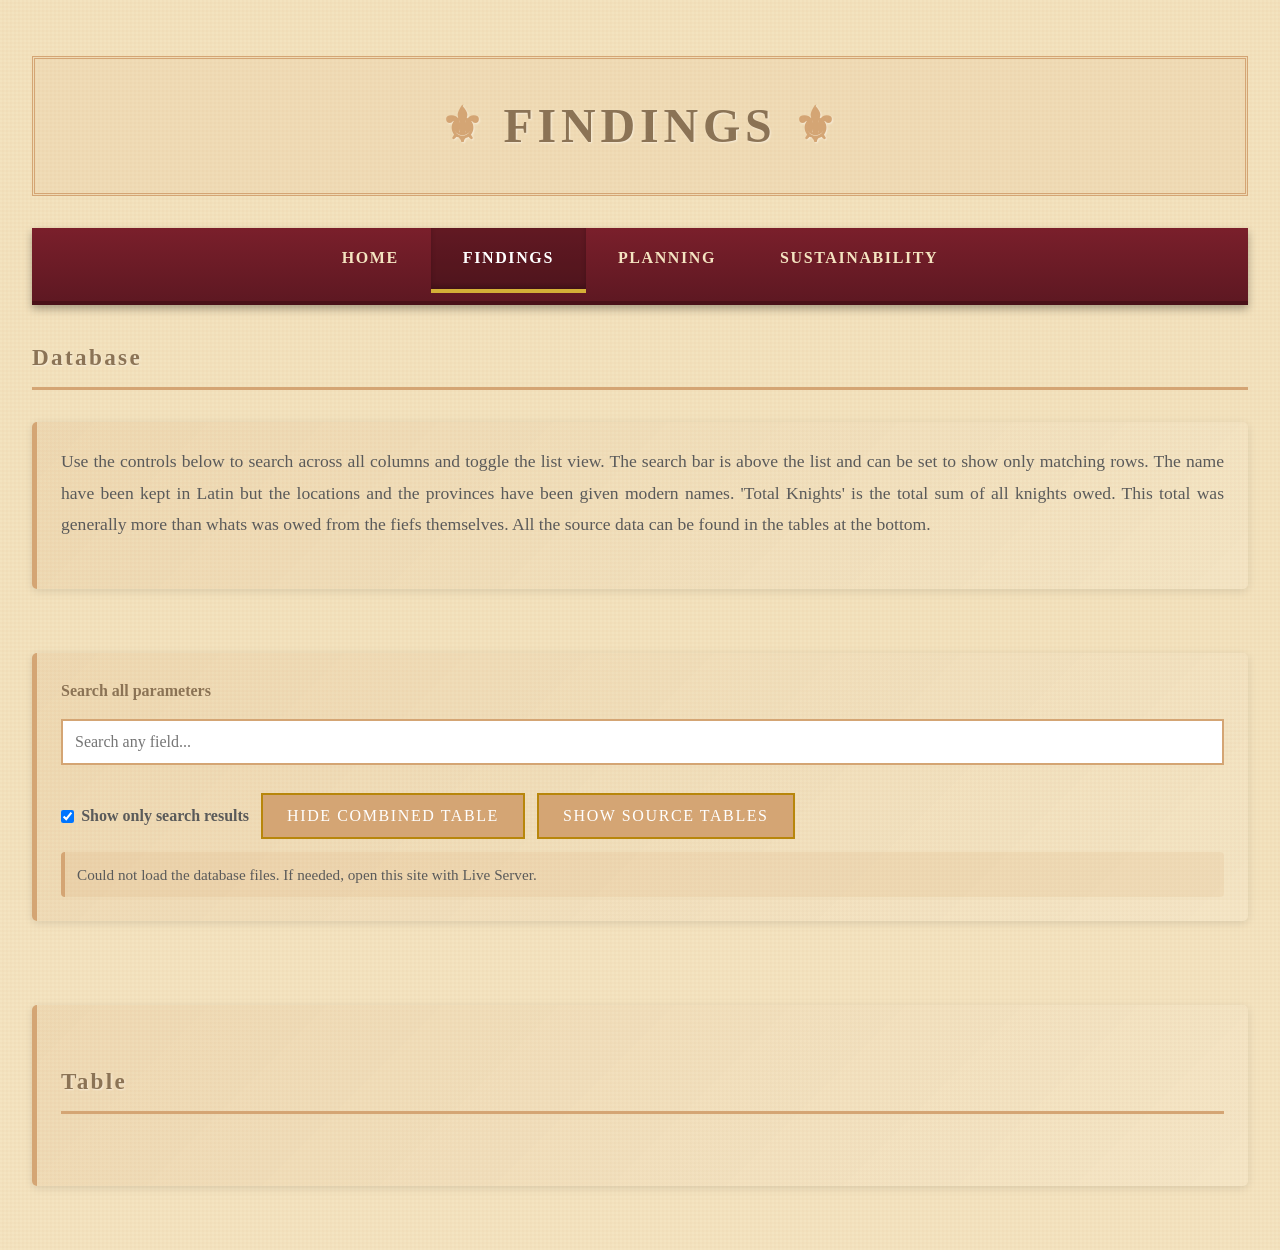
==== findings.html @ 153a9d74 "edits" ====
<head> 
    <meta charset="UTF-8">
    <meta name="viewport" content="width=device-width, initial-scale=1.0">
    <title>Findings - Medieval Website</title>
    <link rel="stylesheet" href="medieval.css">
</head>
<body>
    <h1>Findings</h1>
    
    <!-- Navigation Tabs -->
    <nav class="tabs-container">
        <ul class="tabs">
            <li><a href="index.html" class="tab-link">Home</a></li>
            <li><a href="findings.html" class="tab-link active">Findings</a></li>
            <li><a href="planning.html" class="tab-link">Planning</a></li>
            <li><a href="sustainability.html" class="tab-link">Sustainability</a></li>
        </ul>
    </nav>

    <!-- Section Header -->
    <h2>Database</h2>

    <!-- Content Section -->
    <section class="intro-section">
        <p>Use the controls below to search across all columns and toggle the list view. The search bar is above the list and can be set to show only matching rows. The name have been kept in Latin but the locations and the provinces have been given modern names. 'Total Knights' is the total sum of all knights owed. This total was generally more than whats was owed from the fiefs themselves. All the source data can be found in the tables at the bottom.</p>
    </section>

    <section class="findings-db">
        <section class="intro-section db-controls-panel">
            <label class="db-label" for="db-search">Search all parameters</label>
            <input id="db-search" type="search" placeholder="Search any field..." autocomplete="off">

            <div class="db-toggle-row">
                <label class="db-toggle">
                    <input id="db-only-matches" type="checkbox" checked>
                    Show only search results
                </label>
                <button id="db-toggle-combined" type="button">Hide Combined Table</button>
                <button id="db-toggle-sources" type="button">Show Source Tables</button>
            </div>

            <div id="db-status" class="db-status" aria-live="polite">Loading database...</div>
        </section>

        <section class="intro-section db-table-panel" id="db-combined-panel">
            <h2>Table</h2>
            <div class="table-wrap">
                <table class="data-table" id="db-combined-table">
                    <thead id="db-combined-head"></thead>
                    <tbody id="db-combined-body"></tbody>
                </table>
            </div>
        </section>

        <section class="intro-section db-table-panel is-hidden" id="db-sources-panel">
            <h2>Source Tables (Bottom Section)</h2>

            <h3>Final Baronum - Lords and Soldiers</h3>
            <div class="table-wrap">
                <table class="data-table" id="db-lords-table">
                    <thead id="db-lords-head"></thead>
                    <tbody id="db-lords-body"></tbody>
                </table>
            </div>

            <h3>Final Baronum - Fief Holdings</h3>
            <div class="table-wrap">
                <table class="data-table" id="db-holdings-table">
                    <thead id="db-holdings-head"></thead>
                    <tbody id="db-holdings-body"></tbody>
                </table>
            </div>

            <h3>Final Baronum - Original Text</h3>
            <div class="table-wrap">
                <table class="data-table" id="db-original-table">
                    <thead id="db-original-head"></thead>
                    <tbody id="db-original-body"></tbody>
                </table>
            </div>
        </section>
    </section>

    <script src="databasefiles/findings-search.js"></script>
</body>
---- medieval.css ----
/* Medieval Themed Stylesheet */

* {
    margin: 0;
    padding: 0;
    box-sizing: border-box;
}

body {
    font-family: 'Grimace', 'Garamond', serif;
    background-color: #f4e4c1;
    background-image: 
        repeating-linear-gradient(
            90deg,
            transparent,
            transparent 2px,
            rgba(212, 165, 116, 0.05) 2px,
            rgba(212, 165, 116, 0.05) 4px
        ),
        repeating-linear-gradient(
            0deg,
            transparent,
            transparent 2px,
            rgba(212, 165, 116, 0.05) 2px,
            rgba(212, 165, 116, 0.05) 4px
        );
    color: #5a5a5a;
    line-height: 1.8;
    padding: 2rem;
}

/* Parchment effect container */
body::before {
    content: '';
    position: fixed;
    top: 0;
    left: 0;
    width: 100%;
    height: 100%;
    background-color: rgba(210, 180, 140, 0.03);
    pointer-events: none;
    z-index: -2;
}

/* Headings */
h1, h2, h3, h4, h5, h6 {
    font-family: 'Crimson Text', 'Georgia', serif;
    color: #8b7355;
    text-shadow: 1px 1px 2px rgba(255, 255, 255, 0.5);
    margin-top: 1.5rem;
    margin-bottom: 1rem;
    border-bottom: 3px solid #d4a574;
    padding-bottom: 0.5rem;
    letter-spacing: 0.1em;
}

h1 {
    font-size: 3rem;
    text-align: center;
    text-transform: uppercase;
    border: 3px double #d4a574;
    padding: 1.5rem;
    background-color: rgba(212, 165, 116, 0.1);
    margin-bottom: 2rem;
    position: relative;
}

h1::before,
h1::after {
    content: '⚜';
    display: inline-block;
    margin: 0 1rem;
    color: #d4a574;
}

h2 {
    font-size: 1.45rem;
    margin-top: 2rem;
}

h3 {
    font-size: 1.5rem;
}

/* Paragraphs and text */
p {
    margin-bottom: 1.5rem;
    text-align: justify;
    color: #5a5a5a;
}

/* Links */
a {
    color: #b8860b;
    text-decoration: none;
    border-bottom: 2px solid #d4a574;
    transition: all 0.3s ease;
    font-weight: bold;
}

a:hover {
    color: #8b7355;
    background-color: rgba(212, 165, 116, 0.15);
    padding-bottom: 0.25rem;
}

/* Lists */
ul, ol {
    margin-left: 2rem;
    margin-bottom: 1.5rem;
}

li {
    margin-bottom: 0.75rem;
    color: #5a5a5a;
}

ul > li::marker {
    color: #d4af37;
}

/* Blockquotes */
blockquote {
    border-left: 5px solid #d4a574;
    border-right: 5px solid #d4a574;
    padding: 1.5rem;
    margin: 2rem 0;
    background-color: rgba(212, 165, 116, 0.08);
    color: #8b7355;
    font-style: italic;
    font-size: 1.1rem;
}

/* Code blocks */
code, pre {
    background-color: #ede7d9;
    color: #5a5a5a;
    border: 1px solid #d4a574;
    border-radius: 3px;
    font-family: 'Courier New', monospace;
}

code {
    padding: 0.2rem 0.5rem;
}

pre {
    padding: 1rem;
    overflow-x: auto;
    margin: 1.5rem 0;
}

/* Buttons */
button, .button {
    background-color: #d4a574;
    color: #fff;
    border: 2px solid #b8860b;
    padding: 0.75rem 1.5rem;
    font-size: 1rem;
    cursor: pointer;
    transition: all 0.3s ease;
    font-family: 'Garamond', serif;
    text-transform: uppercase;
    letter-spacing: 0.1em;
}

button:hover, .button:hover {
    background-color: #c19a6b;
    color: #fff;
    box-shadow: 0 0 10px rgba(212, 165, 116, 0.5);
}

/* Horizontal rules */
hr {
    border: none;
    height: 3px;
    background: linear-gradient(to right, #d4a574, #c19a6b, #d4a574);
    margin: 2rem 0;
}

/* Images */
img {
    max-width: 100%;
    height: auto;
    border: 3px solid #d4a574;
    box-shadow: 0 0 10px rgba(212, 165, 116, 0.3);
    margin: 1.5rem 0;
}

/* Tables */
table {
    width: 100%;
    border-collapse: collapse;
    margin: 1.5rem 0;
    background-color: rgba(139, 69, 19, 0.1);
}

th, td {
    border: 2px solid #d4a574;
    padding: 0.75rem;
    text-align: left;
    color: #5a5a5a;
}

th {
    background-color: rgba(212, 165, 116, 0.2);
    color: #8b7355;
    text-transform: uppercase;
    letter-spacing: 0.1em;
}

/* Forms */
input, textarea, select {
    background-color: #fff;
    color: #5a5a5a;
    border: 2px solid #d4a574;
    padding: 0.75rem;
    font-family: 'Garamond', serif;
    font-size: 1rem;
    margin-bottom: 1rem;
}

input:focus, textarea:focus, select:focus {
    outline: none;
    border-color: #c19a6b;
    box-shadow: 0 0 5px rgba(212, 165, 116, 0.5);
}

/* Scrollbar styling */
::-webkit-scrollbar {
    width: 12px;
}

::-webkit-scrollbar-track {
    background: #f4e4c1;
}

::-webkit-scrollbar-thumb {
    background: #d4a574;
    border-radius: 6px;
}

::-webkit-scrollbar-thumb:hover {
    background: #c19a6b;
}

/* Navigation Tabs */
.tabs-container {
    background-color: #6b1a27;
    background-image: linear-gradient(to bottom, #7a1f2b, #5e1822);
    border-bottom: 4px solid #4a1119;
    padding: 0;
    margin: 0 0 2rem 0;
    position: relative;
    z-index: 100;
    box-shadow: 0 4px 8px rgba(0, 0, 0, 0.3);
}

.tabs {
    list-style: none;
    display: flex;
    justify-content: center;
    gap: 0;
    padding: 0;
    margin: 0;
    flex-wrap: wrap;
}

.tab-link {
    display: block;
    padding: 1rem 2rem;
    color: #f4e4c1;
    text-decoration: none;
    border: none;
    font-family: 'Garamond', serif;
    font-size: 1rem;
    text-transform: uppercase;
    letter-spacing: 0.1em;
    font-weight: bold;
    transition: all 0.3s ease;
    border-bottom: 4px solid transparent;
    margin-bottom: -4px;
}

.tab-link:hover {
    background-color: rgba(255, 255, 255, 0.12);
    color: #fff;
    border-bottom-color: #d4af37;
}

.tab-link.active {
    background-color: rgba(0, 0, 0, 0.2);
    color: #fff;
    border-bottom-color: #d4af37;
    box-shadow: inset 0 -3px 5px rgba(0, 0, 0, 0.2);
}

/* Intro Section */
.intro-section {
    background: linear-gradient(135deg, rgba(212, 165, 116, 0.15), rgba(255, 255, 255, 0.1));
    border-left: 5px solid #d4a574;
    border-radius: 5px;
    padding: 1.5rem;
    margin: 2rem 0;
    box-shadow: 0 2px 8px rgba(0, 0, 0, 0.1);
}

.intro-section p {
    color: #5a5a5a;
    font-size: 1.1rem;
    line-height: 1.8;
}

/* Document blocks */
.document-item {
    margin: 2rem 0;
}

.document-item h3 {
    margin-bottom: 0.8rem;
}

.document-note {
    background: rgba(212, 165, 116, 0.15);
    border-left: 5px solid #d4a574;
    border-radius: 5px;
    padding: 1rem 1.25rem;
    margin-top: 0.75rem;
    box-shadow: 0 2px 8px rgba(0, 0, 0, 0.1);
}

.document-note p {
    margin: 0;
    color: #5a5a5a;
}

/* Findings database */
.findings-db {
    display: grid;
    gap: 1.25rem;
}

.db-controls-panel {
    display: grid;
    gap: 0.8rem;
}

.db-label {
    font-weight: bold;
    color: #8b7355;
}

.db-toggle-row {
    display: flex;
    flex-wrap: wrap;
    gap: 0.75rem;
    align-items: center;
}

.db-toggle {
    display: inline-flex;
    align-items: center;
    gap: 0.45rem;
    font-weight: bold;
}

.db-toggle input {
    margin: 0;
}

.db-status {
    background: rgba(212, 165, 116, 0.15);
    border-left: 4px solid #d4a574;
    padding: 0.55rem 0.75rem;
    border-radius: 4px;
    font-size: 0.95rem;
}

.db-table-panel.is-hidden {
    display: none;
}

.data-table td {
    vertical-align: top;
}

.data-table td[contenteditable='true'] {
    cursor: text;
    background: rgba(255, 255, 255, 0.3);
}

.data-table td[contenteditable='true']:focus {
    outline: 2px solid #b8860b;
    background: #fff;
}

.data-table tbody tr.is-filtered-out {
    display: none;
}

/* Responsive design */
@media (max-width: 768px) {
    body {
        padding: 1rem;
    }
    
    h1 {
        font-size: 2rem;
    }
    
    h2 {
        font-size: 1.5rem;
    }
}
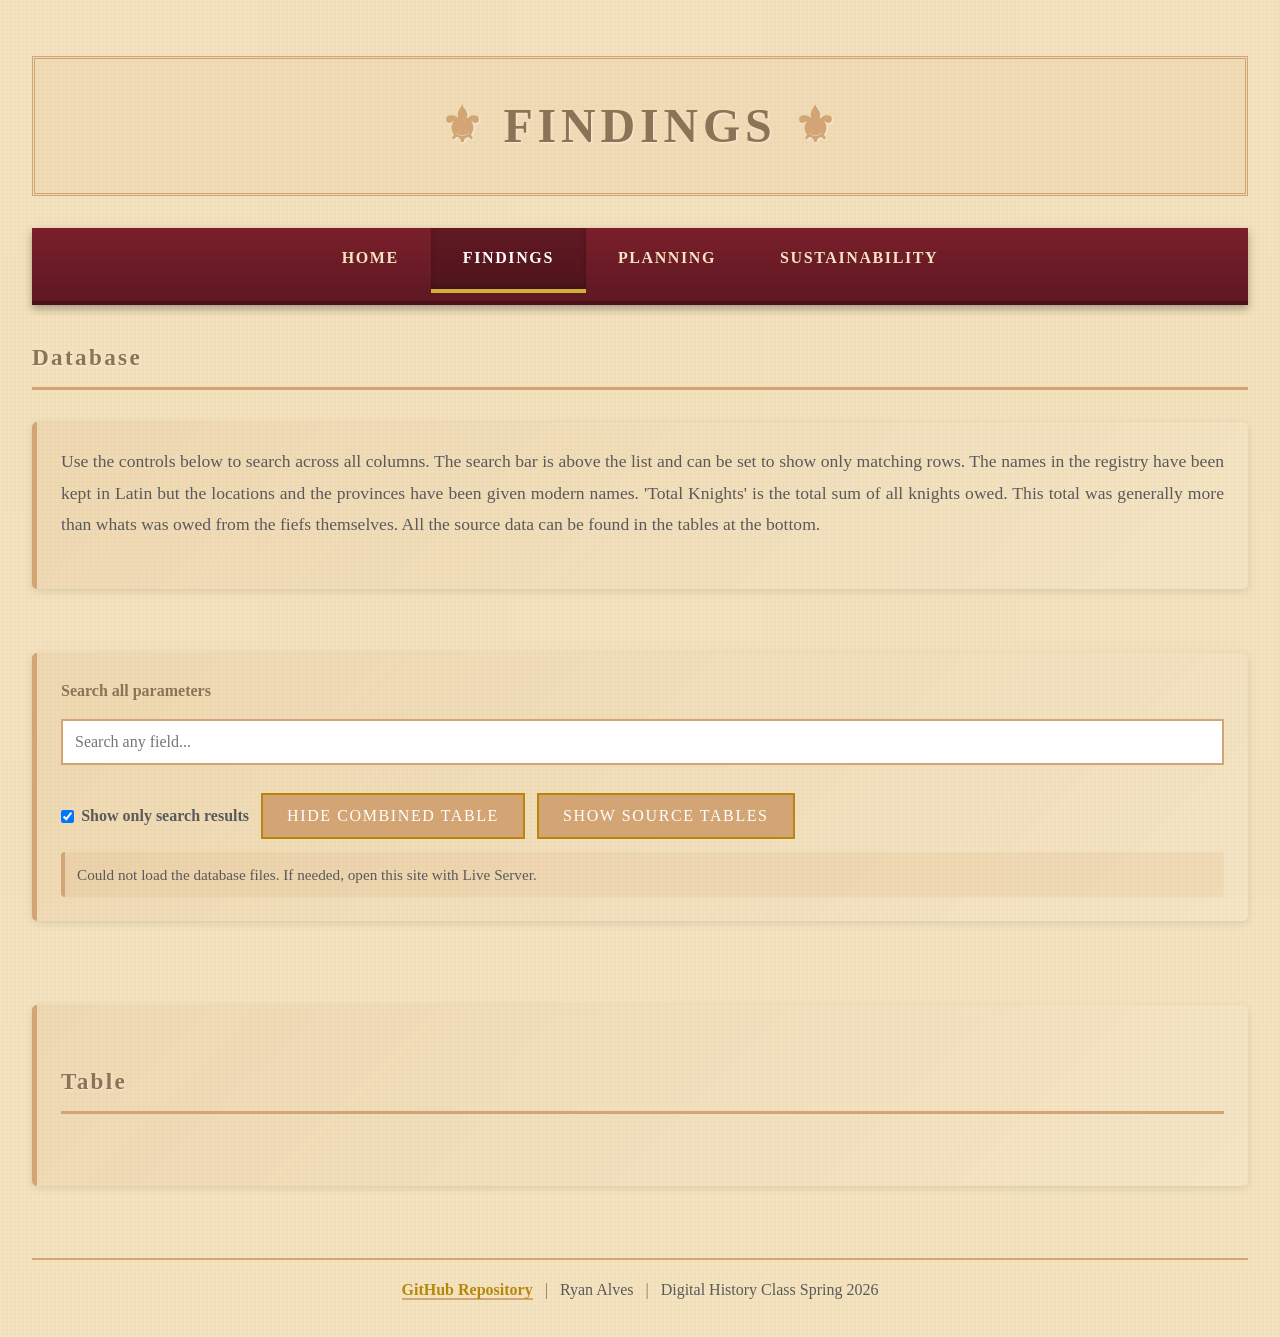
==== commit 01751a55: "footers" ====
--- a/findings.html
+++ b/findings.html
@@ -22,7 +22,7 @@
 
     <!-- Content Section -->
     <section class="intro-section">
-        <p>Use the controls below to search across all columns and toggle the list view. The search bar is above the list and can be set to show only matching rows. The name have been kept in Latin but the locations and the provinces have been given modern names. 'Total Knights' is the total sum of all knights owed. This total was generally more than whats was owed from the fiefs themselves. All the source data can be found in the tables at the bottom.</p>
+        <p>Use the controls below to search across all columns. The search bar is above the list and can be set to show only matching rows. The names in the registry have been kept in Latin but the locations and the provinces have been given modern names. 'Total Knights' is the total sum of all knights owed. This total was generally more than whats was owed from the fiefs themselves. All the source data can be found in the tables at the bottom.</p>
     </section>
 
     <section class="findings-db">
@@ -81,5 +81,15 @@
         </section>
     </section>
 
+    <footer class="site-footer">
+        <p>
+            <a href="https://github.com/DigitalNorman/Digitalizing-the-Catalogus-Baronum" target="_blank" rel="noopener noreferrer">GitHub Repository</a>
+            <span class="footer-sep">|</span>
+            Ryan Alves
+            <span class="footer-sep">|</span>
+            Digital History Class Spring 2026
+        </p>
+    </footer>
+
     <script src="databasefiles/findings-search.js"></script>
 </body>
--- a/medieval.css
+++ b/medieval.css
@@ -380,22 +380,42 @@
     display: none;
 }
 
+#db-sources-panel h3 {
+    margin-top: 1.25rem;
+}
+
 .data-table td {
     vertical-align: top;
 }
 
-.data-table td[contenteditable='true'] {
-    cursor: text;
-    background: rgba(255, 255, 255, 0.3);
-}
-
-.data-table td[contenteditable='true']:focus {
-    outline: 2px solid #b8860b;
-    background: #fff;
+.data-table tbody tr.lord-continued td {
+    background: rgba(212, 165, 116, 0.08);
+}
+
+.data-table tbody tr.lord-continued td:first-child {
+    border-left: 4px solid #b8860b;
 }
 
 .data-table tbody tr.is-filtered-out {
     display: none;
+}
+
+/* Site footer */
+.site-footer {
+    margin-top: 2.5rem;
+    padding-top: 1rem;
+    border-top: 2px solid #d4a574;
+    text-align: center;
+}
+
+.site-footer p {
+    margin: 0;
+    text-align: center;
+}
+
+.footer-sep {
+    margin: 0 0.5rem;
+    color: #8b7355;
 }
 
 /* Responsive design */
@@ -411,4 +431,14 @@
     h2 {
         font-size: 1.5rem;
     }
-}
+
+    .footer-sep {
+        display: none;
+    }
+
+    .site-footer p {
+        display: flex;
+        flex-direction: column;
+        gap: 0.25rem;
+    }
+}
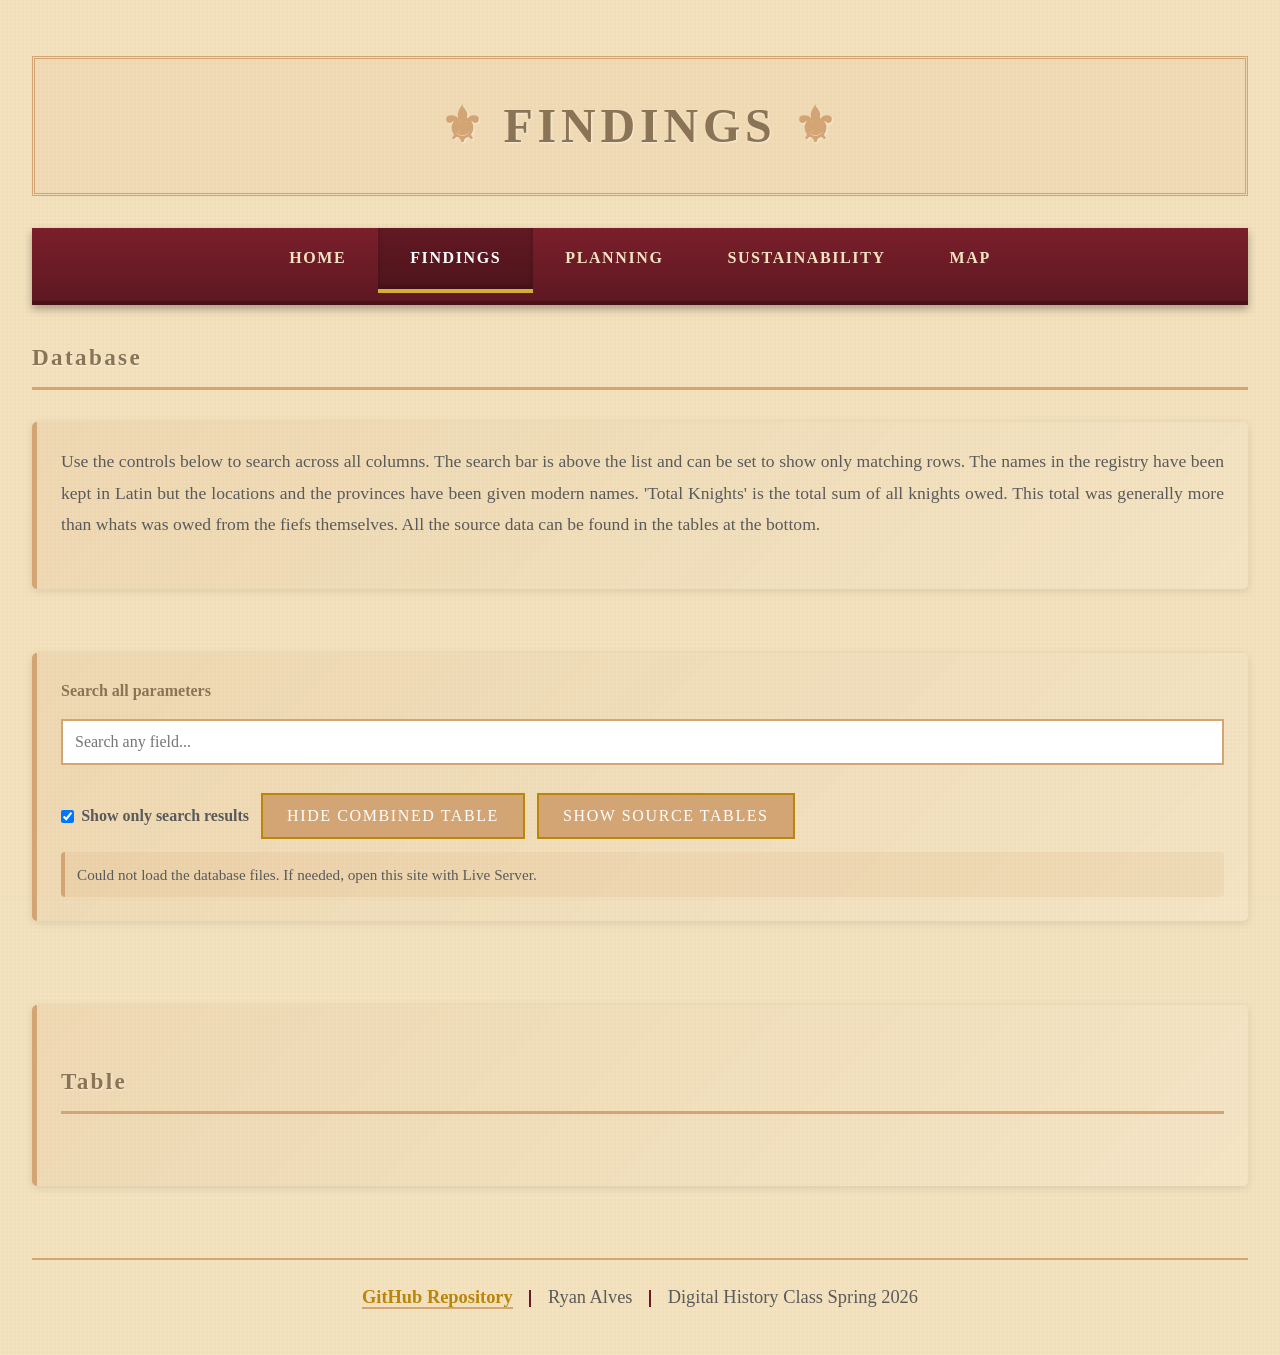
==== commit 731c2814: "added map" ====
--- a/findings.html
+++ b/findings.html
@@ -14,6 +14,7 @@
             <li><a href="findings.html" class="tab-link active">Findings</a></li>
             <li><a href="planning.html" class="tab-link">Planning</a></li>
             <li><a href="sustainability.html" class="tab-link">Sustainability</a></li>
+            <li><a href="map.html" class="tab-link">Map</a></li>
         </ul>
     </nav>
 
--- a/medieval.css
+++ b/medieval.css
@@ -403,19 +403,30 @@
 /* Site footer */
 .site-footer {
     margin-top: 2.5rem;
-    padding-top: 1rem;
+    padding-top: 1.25rem;
+    padding-bottom: 0.5rem;
     border-top: 2px solid #d4a574;
     text-align: center;
+    display: flex;
+    justify-content: center;
 }
 
 .site-footer p {
     margin: 0;
     text-align: center;
+    font-size: 1.15rem;
+    line-height: 1.9;
 }
 
 .footer-sep {
-    margin: 0 0.5rem;
-    color: #8b7355;
+    display: inline-block;
+    width: 0;
+    height: 1.1rem;
+    margin: 0 0.75rem;
+    border-left: 2px solid #6b1a27;
+    vertical-align: middle;
+    font-size: 0;
+    line-height: 0;
 }
 
 /* Responsive design */
@@ -433,12 +444,20 @@
     }
 
     .footer-sep {
-        display: none;
+        display: inline-block;
+        width: 0;
+        height: 1.1rem;
+        margin: 0 0.35rem;
+        border-left: 2px solid #6b1a27;
+        border-top: none;
     }
 
     .site-footer p {
         display: flex;
-        flex-direction: column;
-        gap: 0.25rem;
+        flex-direction: row;
+        flex-wrap: wrap;
+        justify-content: center;
+        align-items: center;
+        gap: 0.2rem;
     }
 }
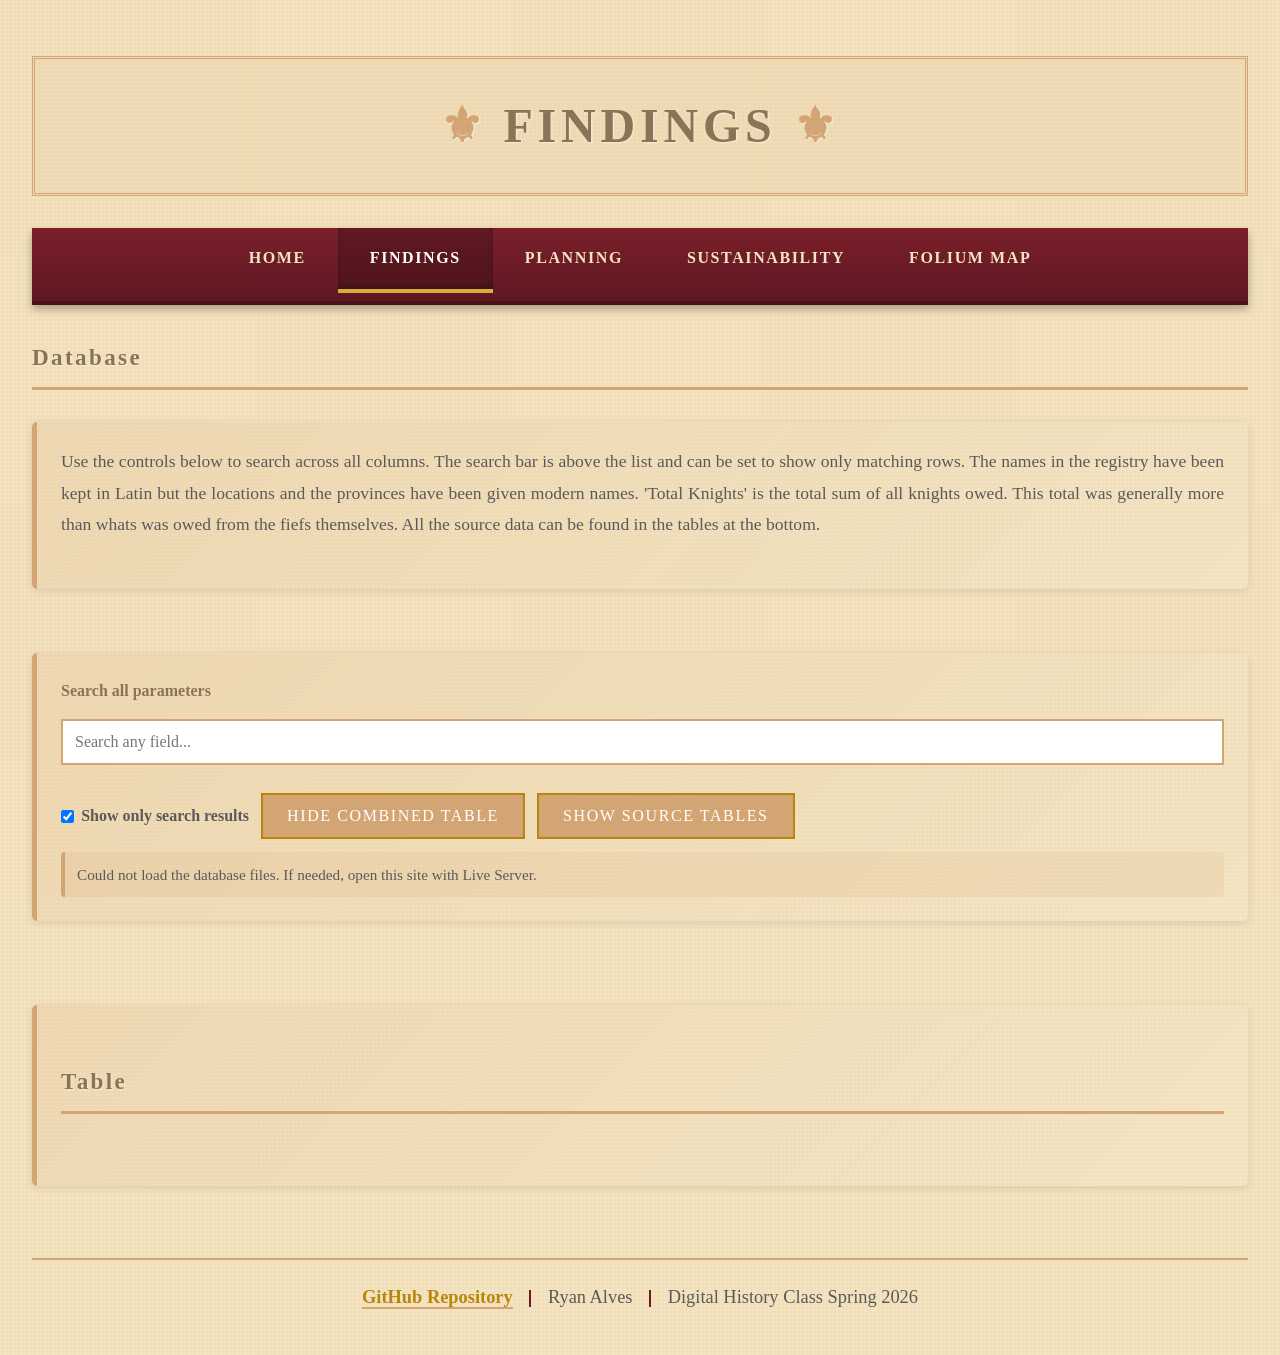
==== commit eaac4ce0: "sorting on ehaders" ====
--- a/findings.html
+++ b/findings.html
@@ -14,7 +14,7 @@
             <li><a href="findings.html" class="tab-link active">Findings</a></li>
             <li><a href="planning.html" class="tab-link">Planning</a></li>
             <li><a href="sustainability.html" class="tab-link">Sustainability</a></li>
-            <li><a href="map.html" class="tab-link">Map</a></li>
+            <li><a href="folium_map.html" class="tab-link">Folium Map</a></li>
         </ul>
     </nav>
 
@@ -92,5 +92,5 @@
         </p>
     </footer>
 
-    <script src="databasefiles/findings-search.js"></script>
+    <script src="databasefiles/findings-search.js?v=20260420"></script>
 </body>
--- a/medieval.css
+++ b/medieval.css
@@ -42,6 +42,14 @@
     z-index: -2;
 }
 
+body.map-page {
+    background-image: none;
+}
+
+body.map-page::before {
+    display: none;
+}
+
 /* Headings */
 h1, h2, h3, h4, h5, h6 {
     font-family: 'Crimson Text', 'Georgia', serif;
@@ -400,6 +408,39 @@
     display: none;
 }
 
+/* Map page */
+.map-panel {
+    margin: 1rem 0 2rem;
+}
+
+#italy-map {
+    width: 100%;
+    height: 78vh;
+    min-height: 540px;
+    border: none;
+    box-shadow: 0 0 10px rgba(212, 165, 116, 0.3);
+    border-radius: 4px;
+    background: #efe2c5;
+}
+
+#italy-map.leaflet-container {
+    background: #efe2c5;
+}
+
+#italy-map .leaflet-tile {
+    outline: 1px solid transparent;
+}
+
+#italy-map path {
+    stroke-width: 0.7;
+}
+
+.map-status {
+    margin-top: 0.65rem;
+    font-size: 1rem;
+    text-align: center;
+}
+
 /* Site footer */
 .site-footer {
     margin-top: 2.5rem;
@@ -460,4 +501,9 @@
         align-items: center;
         gap: 0.2rem;
     }
-}
+
+    #italy-map {
+        height: 68vh;
+        min-height: 420px;
+    }
+}
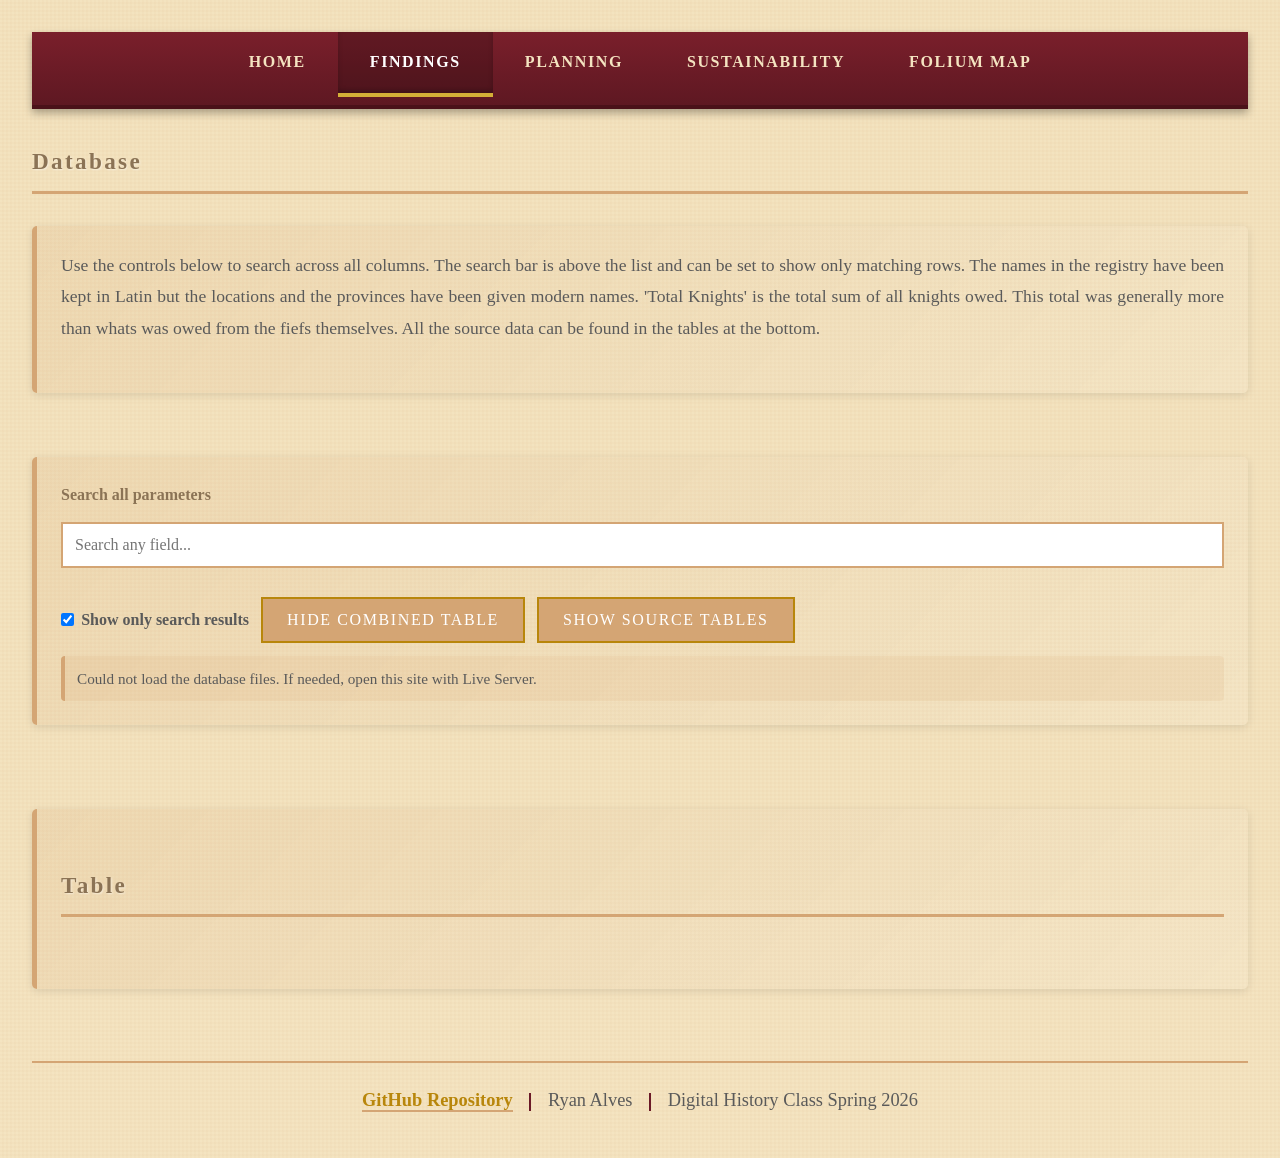
==== commit 3981d5c8: "new look" ====
--- a/findings.html
+++ b/findings.html
@@ -5,8 +5,7 @@
     <link rel="stylesheet" href="medieval.css">
 </head>
 <body>
-    <h1>Findings</h1>
-    
+
     <!-- Navigation Tabs -->
     <nav class="tabs-container">
         <ul class="tabs">
--- a/medieval.css
+++ b/medieval.css
@@ -342,6 +342,35 @@
     color: #5a5a5a;
 }
 
+.findings-hero {
+    margin: 0 0 1.4rem;
+}
+
+.findings-hero-title {
+    margin: 0 0 0.9rem;
+    border: 0;
+    padding: 0;
+    text-align: center;
+    font-size: clamp(2.1rem, 4vw, 3.2rem);
+    line-height: 1.08;
+    letter-spacing: 0.12em;
+    text-transform: uppercase;
+    color: #6b1a27;
+    text-shadow: 0 2px 0 rgba(255, 255, 255, 0.5), 0 5px 14px rgba(0, 0, 0, 0.25);
+}
+
+.findings-hero-image {
+    width: 100%;
+    min-height: clamp(360px, 62vh, 760px);
+    object-fit: contain;
+    object-position: top center;
+    border: 3px double #d4a574;
+    border-radius: 6px;
+    background: rgba(244, 228, 193, 0.65);
+    box-shadow: 0 0 10px rgba(212, 165, 116, 0.3);
+    text-align: center;
+}
+
 /* Findings database */
 .findings-db {
     display: grid;
@@ -406,6 +435,71 @@
 
 .data-table tbody tr.is-filtered-out {
     display: none;
+}
+
+.sortable-header-btn {
+    width: 100%;
+    display: inline-flex;
+    align-items: center;
+    justify-content: space-between;
+    gap: 0.35rem;
+    border: none;
+    background: transparent;
+    color: inherit;
+    padding: 0;
+    margin: 0;
+    font: inherit;
+    text-transform: inherit;
+    letter-spacing: inherit;
+    cursor: pointer;
+}
+
+.sortable-header-btn:hover {
+    box-shadow: none;
+    background: transparent;
+    color: #5e1822;
+}
+
+.sortable-header-btn .sort-arrow {
+    color: #8b7355;
+    font-size: 0.95rem;
+    line-height: 1;
+}
+
+.sortable-header-btn.is-active .sort-arrow {
+    color: #6b1a27;
+    font-weight: bold;
+}
+
+.combined-row-details {
+    margin: 0;
+}
+
+.combined-row-details summary {
+    cursor: pointer;
+    color: #6b1a27;
+    font-weight: bold;
+}
+
+.combined-details-wrap {
+    margin-top: 0.45rem;
+}
+
+.combined-details-table {
+    margin: 0.35rem 0 0;
+    background: rgba(255, 255, 255, 0.75);
+}
+
+.combined-details-table th,
+.combined-details-table td {
+    font-size: 0.85rem;
+    padding: 0.45rem;
+}
+
+.combined-empty-details {
+    margin-top: 0.4rem;
+    color: #5a5a5a;
+    font-size: 0.9rem;
 }
 
 /* Map page */
@@ -429,6 +523,13 @@
 
 #italy-map .leaflet-tile {
     outline: 1px solid transparent;
+    -webkit-backface-visibility: hidden;
+    backface-visibility: hidden;
+}
+
+#italy-map .leaflet-tile-container img {
+    width: 257px !important;
+    height: 257px !important;
 }
 
 #italy-map path {
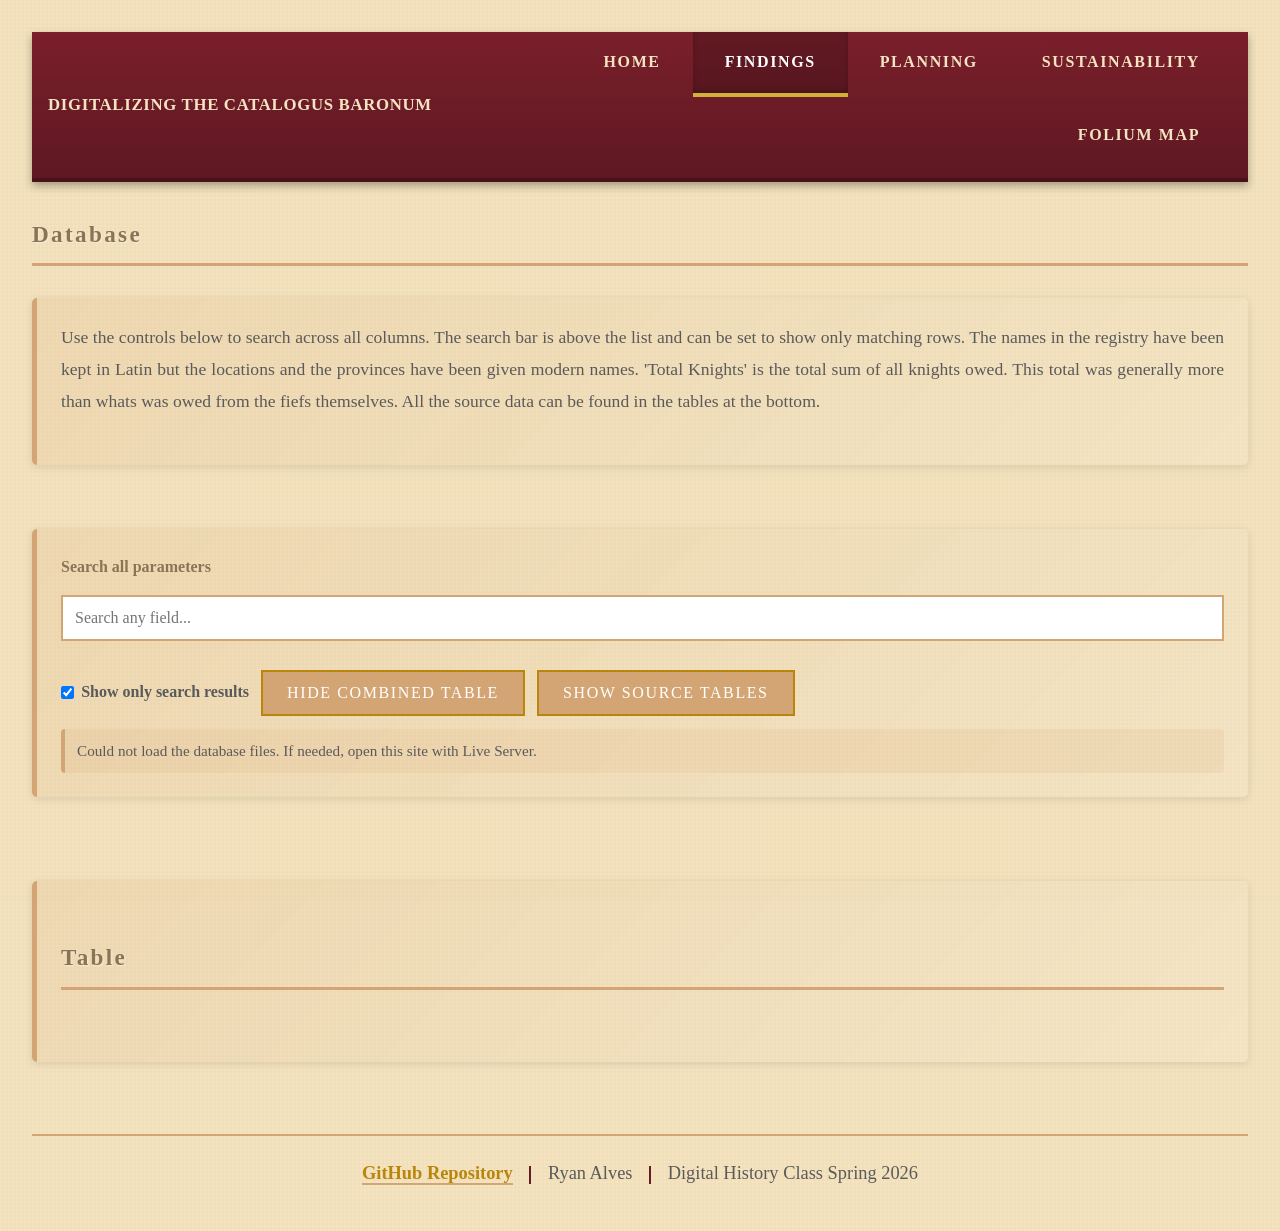
==== commit 2c98e307: "Change to headers" ====
--- a/findings.html
+++ b/findings.html
@@ -8,6 +8,7 @@
 
     <!-- Navigation Tabs -->
     <nav class="tabs-container">
+        <div class="tabs-brand">Digitalizing the Catalogus Baronum</div>
         <ul class="tabs">
             <li><a href="index.html" class="tab-link">Home</a></li>
             <li><a href="findings.html" class="tab-link active">Findings</a></li>
--- a/medieval.css
+++ b/medieval.css
@@ -257,20 +257,34 @@
     background-color: #6b1a27;
     background-image: linear-gradient(to bottom, #7a1f2b, #5e1822);
     border-bottom: 4px solid #4a1119;
-    padding: 0;
+    padding: 0 1rem;
     margin: 0 0 2rem 0;
-    position: relative;
-    z-index: 100;
+    position: sticky;
+    top: 0;
+    z-index: 1000;
+    display: flex;
+    align-items: center;
     box-shadow: 0 4px 8px rgba(0, 0, 0, 0.3);
+}
+
+.tabs-brand {
+    color: #f4e4c1;
+    font-family: 'Crimson Text', 'Georgia', serif;
+    font-weight: bold;
+    letter-spacing: 0.04em;
+    text-transform: uppercase;
+    font-size: 1.05rem;
+    white-space: nowrap;
+    margin-right: 1.25rem;
 }
 
 .tabs {
     list-style: none;
     display: flex;
-    justify-content: center;
+    justify-content: flex-end;
     gap: 0;
     padding: 0;
-    margin: 0;
+    margin: 0 0 0 auto;
     flex-wrap: wrap;
 }
 
@@ -301,6 +315,26 @@
     color: #fff;
     border-bottom-color: #d4af37;
     box-shadow: inset 0 -3px 5px rgba(0, 0, 0, 0.2);
+}
+
+@media (max-width: 1080px) {
+    .tabs-container {
+        flex-wrap: wrap;
+        padding: 0;
+    }
+
+    .tabs-brand {
+        width: 100%;
+        text-align: center;
+        margin: 0;
+        padding: 0.7rem 1rem 0.2rem;
+    }
+
+    .tabs {
+        width: 100%;
+        justify-content: center;
+        margin: 0;
+    }
 }
 
 /* Intro Section */
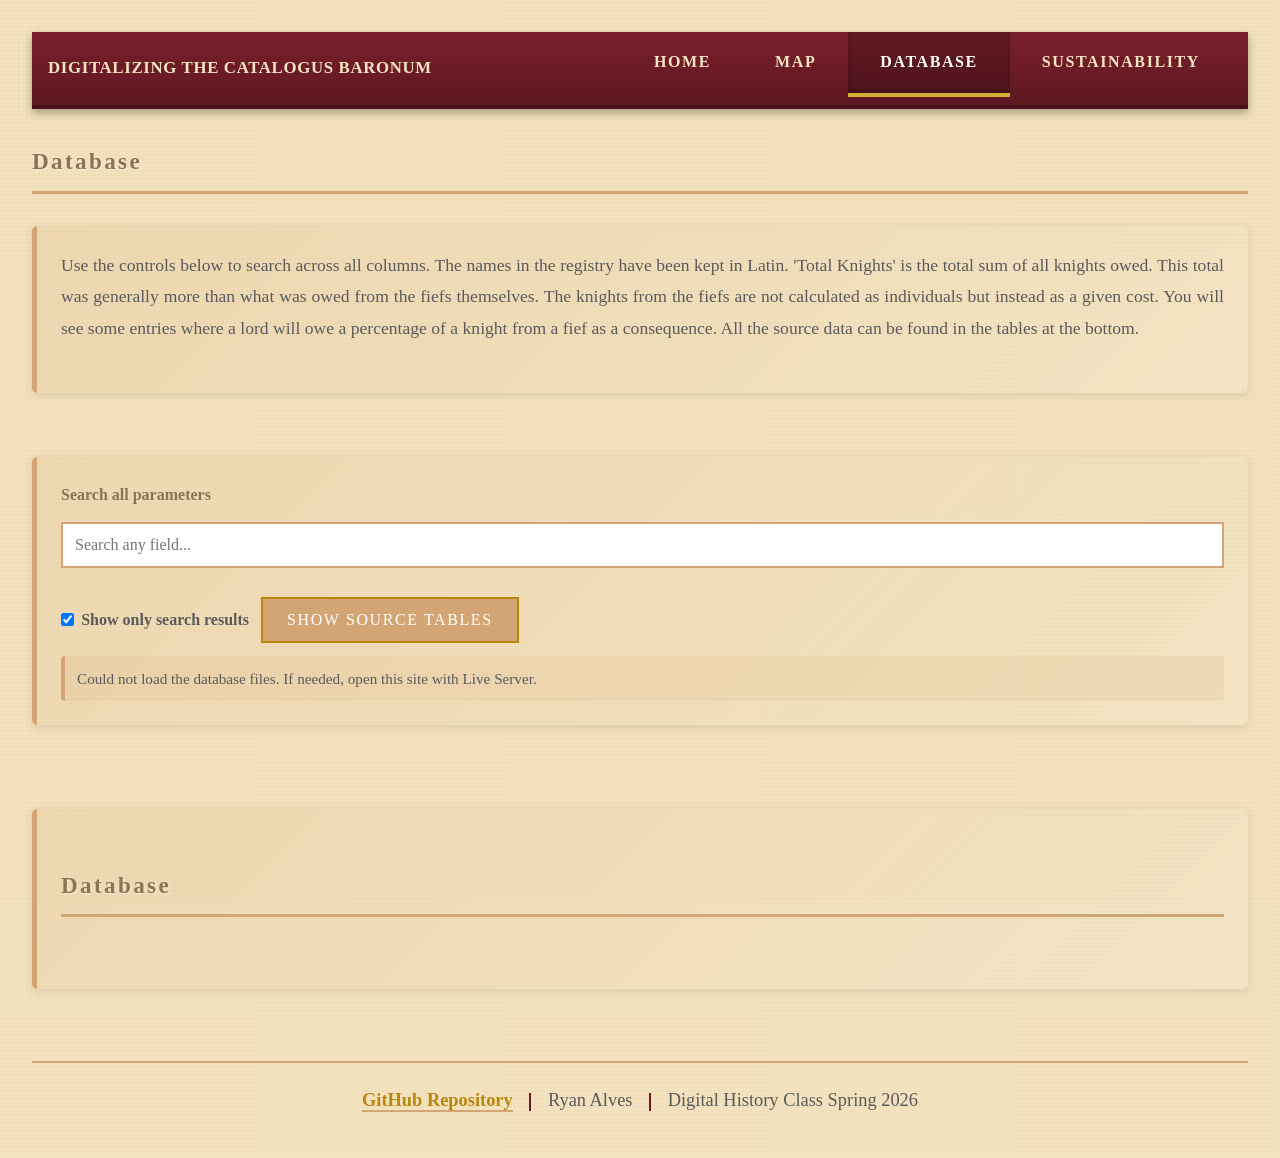
==== commit 04193295: "done" ====
--- a/findings.html
+++ b/findings.html
@@ -11,10 +11,9 @@
         <div class="tabs-brand">Digitalizing the Catalogus Baronum</div>
         <ul class="tabs">
             <li><a href="index.html" class="tab-link">Home</a></li>
-            <li><a href="findings.html" class="tab-link active">Findings</a></li>
-            <li><a href="planning.html" class="tab-link">Planning</a></li>
+            <li><a href="folium_map.html" class="tab-link">Map</a></li>
+            <li><a href="findings.html" class="tab-link active">Database</a></li>
             <li><a href="sustainability.html" class="tab-link">Sustainability</a></li>
-            <li><a href="folium_map.html" class="tab-link">Folium Map</a></li>
         </ul>
     </nav>
 
@@ -23,7 +22,7 @@
 
     <!-- Content Section -->
     <section class="intro-section">
-        <p>Use the controls below to search across all columns. The search bar is above the list and can be set to show only matching rows. The names in the registry have been kept in Latin but the locations and the provinces have been given modern names. 'Total Knights' is the total sum of all knights owed. This total was generally more than whats was owed from the fiefs themselves. All the source data can be found in the tables at the bottom.</p>
+        <p>Use the controls below to search across all columns. The names in the registry have been kept in Latin. 'Total Knights' is the total sum of all knights owed. This total was generally more than what was owed from the fiefs themselves. The knights from the fiefs are not calculated as individuals but instead as a given cost. You will see some entries where a lord will owe a percentage of a knight from a fief as a consequence. All the source data can be found in the tables at the bottom.</p>
     </section>
 
     <section class="findings-db">
@@ -36,7 +35,6 @@
                     <input id="db-only-matches" type="checkbox" checked>
                     Show only search results
                 </label>
-                <button id="db-toggle-combined" type="button">Hide Combined Table</button>
                 <button id="db-toggle-sources" type="button">Show Source Tables</button>
             </div>
 
@@ -44,7 +42,7 @@
         </section>
 
         <section class="intro-section db-table-panel" id="db-combined-panel">
-            <h2>Table</h2>
+            <h2>Database</h2>
             <div class="table-wrap">
                 <table class="data-table" id="db-combined-table">
                     <thead id="db-combined-head"></thead>
@@ -54,9 +52,9 @@
         </section>
 
         <section class="intro-section db-table-panel is-hidden" id="db-sources-panel">
-            <h2>Source Tables (Bottom Section)</h2>
+            <h2>Source Tables</h2>
 
-            <h3>Final Baronum - Lords and Soldiers</h3>
+            <h3>Catalogus Baronum - Lords and Soldiers</h3>
             <div class="table-wrap">
                 <table class="data-table" id="db-lords-table">
                     <thead id="db-lords-head"></thead>
@@ -64,7 +62,7 @@
                 </table>
             </div>
 
-            <h3>Final Baronum - Fief Holdings</h3>
+            <h3>Catalogus Baronum - Fief Holdings</h3>
             <div class="table-wrap">
                 <table class="data-table" id="db-holdings-table">
                     <thead id="db-holdings-head"></thead>
@@ -72,7 +70,7 @@
                 </table>
             </div>
 
-            <h3>Final Baronum - Original Text</h3>
+            <h3>Catalogus Baronum - Original Text</h3>
             <div class="table-wrap">
                 <table class="data-table" id="db-original-table">
                     <thead id="db-original-head"></thead>
